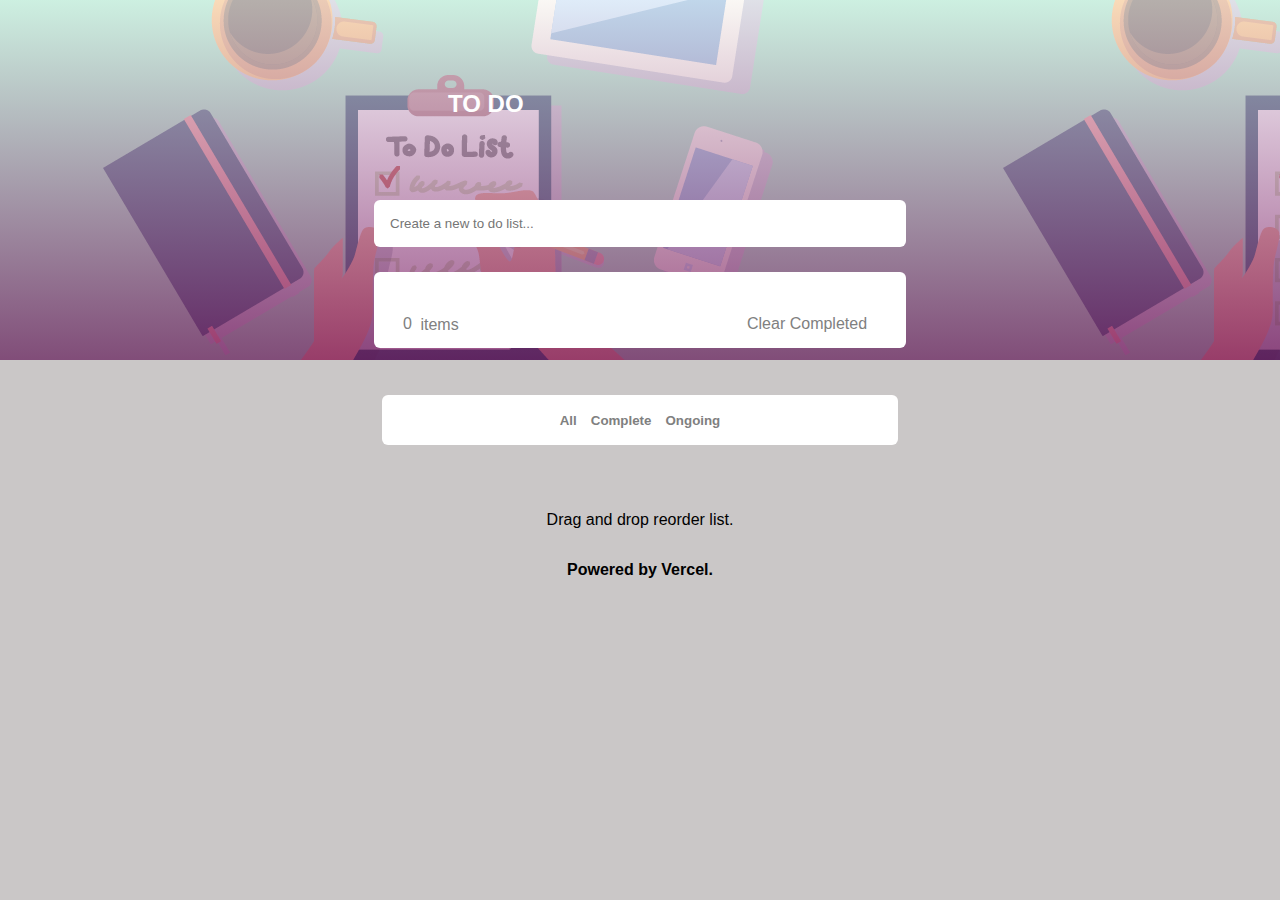
==== test.html @ 5cc34bc4 "testing" ====
<!DOCTYPE html>
<html lang="en">

<head>
    <meta charset="UTF-8">
    <meta http-equiv="X-UA-Compatible" content="IE=edge">
    <meta name="viewport" content="width=device-width, initial-scale=1.0">
    <title>To-Do List</title>

    <link rel="stylesheet" href="https://cdnjs.cloudflare.com/ajax/libs/font-awesome/5.12.1/css/all.min.css"
        integrity="sha256-mmgLkCYLUQbXn0B1SRqzHar6dCnv9oZFPEC1g1cwlkk=" crossorigin="anonymous" />

    <link rel="stylesheet" href="style.css">
    <link rel="stylesheet" href="responsive.css">
</head>

<body>

    <div class="main__container">


        <div class="banner__background">
            <div class="title">
                <h2>TO DO</h2>
                <i class="fas fa-moon" onclick="darkMode()"></i>
                <i class="fas fa-sun" onclick="location.href='index.html'"></i>
            </div>
        </div>

        <div class="list__container">

            <form class="name__container">
                <input type="text" name="list" class="list__name" placeholder="Create a new to do list..."
                    id="todoInput">
                <button id="todoButton">
                    <i class="fas fa-plus"></i>
                </button>
            </form>
            <div class="task__container">
                <div class="task__list" id="todo-list">
                </div>

            </div>
            <div class="list__footer">
                <div class="task__counter">
                    <input type="text" name="task__count" class="task__count" id="count" value="0" disabled>
                    <label for="task__count">items</label>
                </div>
                <div class="clear__button">
                    <button class="clear__task" id="clearCompleted" onclick="delCompleted()">Clear Completed</button>
                </div>
            </div>
            <div class="list__functions">
                <button class="list__functions--all" onclick="filterAll()" value="all">All</button>
                <button class="list__functions--complete" onclick="filterCompleted()" value="complete">Complete</button>
                <button class="list__functions--ongoing" onclick="filterOngoing()" value="ongoing">Ongoing</button>
                
            </div>

            <div class="body__container">

                <p class="instruction">Drag and drop reorder list.</p>
    
                <p class="footer">Powered by Vercel.</p>
    
            </div>

        </div>

    </div>

    <script src="test.js"></script>
</body>

</html>
---- style.css ----
body {
  margin: 0% auto;
  padding: 0%;
  font-family: Arial, Helvetica, sans-serif;
  background-color: #cac7c7;
}

.main__container {
  display: -webkit-box;
  display: -ms-flexbox;
  display: flex;
  -webkit-box-orient: vertical;
  -webkit-box-direction: normal;
      -ms-flex-direction: column;
          flex-direction: column;
  -webkit-box-align: center;
      -ms-flex-align: center;
          align-items: center;
  width: 100%;
}

.main__container .banner__background {
  background-image: -webkit-gradient(linear, left top, left bottom, from(rgba(245, 246, 252, 0.52)), to(rgba(117, 19, 93, 0.73))), url("images/6-things-to-do-list.webp");
  background-image: linear-gradient(to bottom, rgba(245, 246, 252, 0.52), rgba(117, 19, 93, 0.73)), url("images/6-things-to-do-list.webp");
  height: 40vh;
  width: 100%;
  display: -webkit-box;
  display: -ms-flexbox;
  display: flex;
  -webkit-box-orient: vertical;
  -webkit-box-direction: normal;
      -ms-flex-direction: column;
          flex-direction: column;
  color: white;
}

.main__container .banner__background .title {
  display: -webkit-box;
  display: -ms-flexbox;
  display: flex;
}

.main__container .banner__background .title h2 {
  margin: 7% 0 0 35%;
}

.main__container .banner__background .title .fa-moon {
  margin: 7% 0 0 350px;
  font-size: 20px;
}

.main__container .banner__background .title .fa-moon:hover {
  cursor: pointer;
  color: yellow;
}

.main__container .banner__background .title .fa-sun {
  margin: 7% 0 0 10px;
  font-size: 20px;
}

.main__container .banner__background .title .fa-sun:hover {
  cursor: pointer;
  color: yellow;
}

.main__container .list__container {
  display: -webkit-box;
  display: -ms-flexbox;
  display: flex;
  -webkit-box-orient: vertical;
  -webkit-box-direction: normal;
      -ms-flex-direction: column;
          flex-direction: column;
  position: absolute;
  -webkit-box-align: center;
      -ms-flex-align: center;
          align-items: center;
  top: 200px;
}

.main__container .list__container .name__container, .main__container .list__container .task__container {
  display: -webkit-box;
  display: -ms-flexbox;
  display: flex;
  width: 100%;
  -webkit-box-pack: center;
      -ms-flex-pack: center;
          justify-content: center;
  margin-bottom: 25px;
  border-radius: 6px;
  padding: 0.5rem;
  font-size: 2rem;
  border: none;
  background: white;
}

.main__container .list__container .name__container .list__name, .main__container .list__container .task__container .list__name {
  padding: 0.5rem;
  border: none;
  width: 100%;
}

.main__container .list__container .name__container .task__list, .main__container .list__container .task__container .task__list {
  width: 475px;
  height: 100%;
  padding: 10px 12px 50px 13px;
  background-color: white;
  border-radius: 6px;
  font-size: 12px;
  list-style: none;
}

.main__container .list__container .name__container .task__list .element, .main__container .list__container .task__container .task__list .element {
  display: -webkit-box;
  display: -ms-flexbox;
  display: flex;
  -webkit-box-pack: justify;
      -ms-flex-pack: justify;
          justify-content: space-between;
  font-size: 16px;
}

.main__container .list__container .name__container .task__list .element strike, .main__container .list__container .task__container .task__list .element strike {
  opacity: 0.5;
  background: #cecece;
}

.main__container .list__container .name__container .task__list .element .buttons .fa-check, .main__container .list__container .task__container .task__list .element .buttons .fa-check {
  padding: 5px 5px;
  color: green;
}

.main__container .list__container .name__container .task__list .element .buttons .fa-check:hover, .main__container .list__container .task__container .task__list .element .buttons .fa-check:hover {
  cursor: pointer;
  background: green;
  color: white;
  border-radius: 6px;
}

.main__container .list__container .name__container .task__list .element .buttons .fa-trash, .main__container .list__container .task__container .task__list .element .buttons .fa-trash {
  padding: 5px 5px;
  color: red;
}

.main__container .list__container .name__container .task__list .element .buttons .fa-trash:hover, .main__container .list__container .task__container .task__list .element .buttons .fa-trash:hover {
  cursor: pointer;
  background: red;
  color: white;
  border-radius: 6px;
}

.main__container .list__container .name__container .task__list .element .buttons .fa-edit, .main__container .list__container .task__container .task__list .element .buttons .fa-edit {
  padding: 5px 5px;
  color: grey;
}

.main__container .list__container .name__container .task__list .element .buttons .fa-edit:hover, .main__container .list__container .task__container .task__list .element .buttons .fa-edit:hover {
  cursor: pointer;
  background: grey;
  color: white;
  border-radius: 6px;
}

.main__container .list__container .name__container #todoButton, .main__container .list__container .task__container #todoButton {
  border: none;
  background: none;
}

.main__container .list__container .name__container #todoButton .fa-plus, .main__container .list__container .task__container #todoButton .fa-plus {
  padding: 5px 5px;
  font-weight: 600;
  color: blue;
}

.main__container .list__container .name__container #todoButton .fa-plus:hover, .main__container .list__container .task__container #todoButton .fa-plus:hover {
  cursor: pointer;
  background: blue;
  color: white;
  border-radius: 6px;
}

.main__container .list__container .list__functions {
  display: -webkit-box;
  display: -ms-flexbox;
  display: flex;
  width: 100%;
  height: 50px;
  -webkit-box-pack: center;
      -ms-flex-pack: center;
          justify-content: center;
  background-color: white;
}

.main__container .list__container .list__functions--all, .main__container .list__container .list__functions--active, .main__container .list__container .list__functions--completed {
  border: 1px solid transparent;
  background-color: transparent;
  font-weight: bolder;
  color: gray;
}

.main__container .list__container .list__footer {
  display: -webkit-box;
  display: -ms-flexbox;
  display: flex;
  width: 500px;
  -ms-flex-line-pack: center;
      align-content: center;
  -webkit-box-align: center;
      -ms-flex-align: center;
          align-items: center;
  position: relative;
  top: -60px;
  color: gray;
}

.main__container .list__container .list__footer .task__counter {
  -ms-flex-preferred-size: 50%;
      flex-basis: 50%;
  padding-left: 10px;
}

.main__container .list__container .list__footer .task__counter .task__count {
  -ms-flex-preferred-size: 50%;
      flex-basis: 50%;
  width: 10px;
  height: 15px;
  border: 1px solid transparent;
  color: gray;
  -ms-flex-item-align: start;
      align-self: flex-start;
  background-color: transparent;
  font-size: 16px;
}

.main__container .list__container .list__footer .clear__button {
  margin-left: 90px;
}

.main__container .list__container .list__footer .clear__button button {
  -ms-flex-preferred-size: 50%;
      flex-basis: 50%;
  background-color: transparent;
  border: 1px solid transparent;
  font-size: 16px;
  color: gray;
}

.main__container .list__container .list__footer .clear__button button:hover {
  cursor: pointer;
  color: white;
  background: gray;
  border-radius: 6px;
}

.main__container .list__container .body__container {
  display: -webkit-box;
  display: -ms-flexbox;
  display: flex;
  -webkit-box-orient: vertical;
  -webkit-box-direction: normal;
      -ms-flex-direction: column;
          flex-direction: column;
  -webkit-box-align: center;
      -ms-flex-align: center;
          align-items: center;
  width: 100%;
  margin-top: 50px;
  background: none;
}

.main__container .list__container .body__container .footer {
  font-weight: bolder;
}

.main__container .list__functions {
  display: -webkit-box;
  display: -ms-flexbox;
  display: flex;
  width: 500px;
  height: 50px;
  -webkit-box-pack: center;
      -ms-flex-pack: center;
          justify-content: center;
  -webkit-box-align: center;
      -ms-flex-align: center;
          align-items: center;
  background-color: white;
  border-radius: 6px;
}

.main__container .list__functions--all, .main__container .list__functions--complete, .main__container .list__functions--ongoing {
  border: 1px solid transparent;
  background-color: transparent;
  font-weight: bolder;
  color: gray;
  height: 20px;
}

.main__container .list__functions--all:hover, .main__container .list__functions--complete:hover, .main__container .list__functions--ongoing:hover {
  cursor: pointer;
  color: white;
  background: gray;
  border-radius: 6px;
}

.none {
  display: none;
}

.flex {
  display: -webkit-box;
  display: -ms-flexbox;
  display: flex;
}
/*# sourceMappingURL=style.css.map */
---- responsive.css ----
@media screen and (min-width: 320px) {
  body {
    margin: 0%;
    width: 100%;
  }
  .list__container {
    top: 110px;
  }
  .body__container {
    background-color: yellow;
  }
}
/*# sourceMappingURL=responsive.css.map */
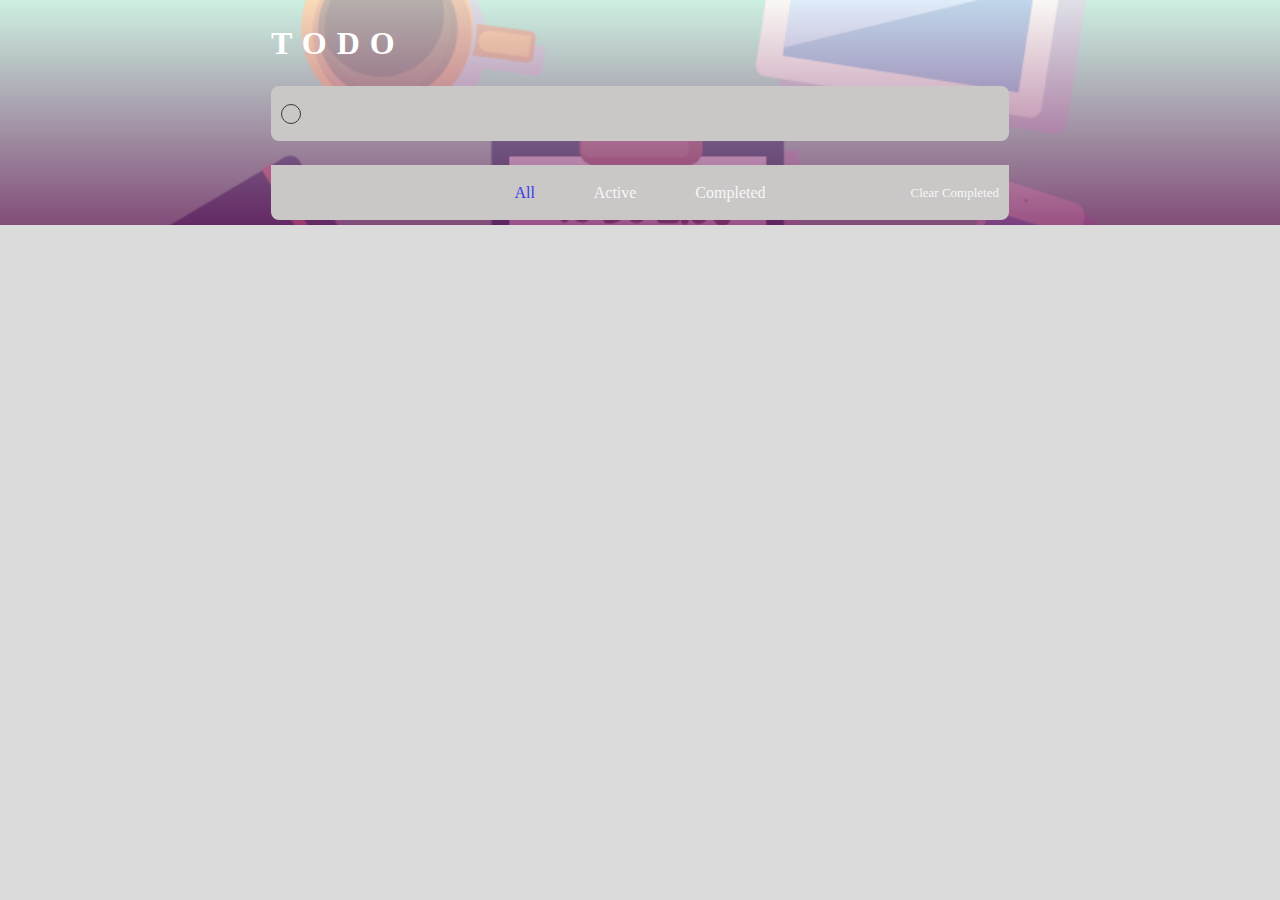
==== commit c2683a96: "test" ====
--- a/test.html
+++ b/test.html
@@ -10,64 +10,36 @@
     <link rel="stylesheet" href="https://cdnjs.cloudflare.com/ajax/libs/font-awesome/5.12.1/css/all.min.css"
         integrity="sha256-mmgLkCYLUQbXn0B1SRqzHar6dCnv9oZFPEC1g1cwlkk=" crossorigin="anonymous" />
 
-    <link rel="stylesheet" href="style.css">
-    <link rel="stylesheet" href="responsive.css">
+    <link rel="stylesheet" href="test.css">
 </head>
 
 <body>
 
-    <div class="main__container">
+    <div class="header-img">
 
-
-        <div class="banner__background">
-            <div class="title">
-                <h2>TO DO</h2>
-                <i class="fas fa-moon" onclick="darkMode()"></i>
-                <i class="fas fa-sun" onclick="location.href='index.html'"></i>
+    </div>
+    <main>
+        <div class="header">
+            <h1>TODO</h1>
+            <div onclick="changeTheme()" class="header__toggle-btn">
+                <i class="fas fa-moon"></i>
             </div>
         </div>
-
-        <div class="list__container">
-
-            <form class="name__container">
-                <input type="text" name="list" class="list__name" placeholder="Create a new to do list..."
-                    id="todoInput">
-                <button id="todoButton">
-                    <i class="fas fa-plus"></i>
-                </button>
-            </form>
-            <div class="task__container">
-                <div class="task__list" id="todo-list">
-                </div>
-
+        <div class="type-todo">
+            <div class="circle"></div>
+            <input type="text" id="todo-input">
+        </div>
+        <div class="todos"></div>
+        <div class="remarks">
+            <div class="completedCount small-size"></div>
+            <div class="small-size cursor" onclick="clearCompleted()">Clear Completed</div>
+            <div class="filters">
+                <div class="filterActive cursor" onclick="showAll()">All</div>
+                <div class="cursor" onclick="filterActive()">Active</div>
+                <div class="cursor" onclick="filterCompleted()">Completed</div>
             </div>
-            <div class="list__footer">
-                <div class="task__counter">
-                    <input type="text" name="task__count" class="task__count" id="count" value="0" disabled>
-                    <label for="task__count">items</label>
-                </div>
-                <div class="clear__button">
-                    <button class="clear__task" id="clearCompleted" onclick="delCompleted()">Clear Completed</button>
-                </div>
-            </div>
-            <div class="list__functions">
-                <button class="list__functions--all" onclick="filterAll()" value="all">All</button>
-                <button class="list__functions--complete" onclick="filterCompleted()" value="complete">Complete</button>
-                <button class="list__functions--ongoing" onclick="filterOngoing()" value="ongoing">Ongoing</button>
-                
-            </div>
-
-            <div class="body__container">
-
-                <p class="instruction">Drag and drop reorder list.</p>
-    
-                <p class="footer">Powered by Vercel.</p>
-    
-            </div>
-
         </div>
-
-    </div>
+    </main>
 
     <script src="test.js"></script>
 </body>
--- a/test.css
+++ b/test.css
@@ -0,0 +1,230 @@
+* {
+  margin: 0;
+  padding: 0;
+  -webkit-box-sizing: border-box;
+          box-sizing: border-box;
+}
+
+body {
+  --bg-todo: rgb(202, 199, 199);
+  --bg: rgb(219, 219, 219);
+  --fg: rgb(247, 247, 247);
+  --img: linear-gradient(to bottom, rgba(245, 246, 252, 0.52), rgba(117, 19, 93, 0.73)), url('images/6-things-to-do-list.webp');
+  --tgl: white;
+  background: var(--bg);
+  color: var(--fg);
+}
+
+body .fa-moon {
+  color: var(--tgl);
+}
+
+.dark {
+  --bg-todo: rgb(43, 43, 43);
+  --fg: rgb(199, 199, 199);
+  --bg: rgb(82, 82, 82);
+  --img: linear-gradient(to bottom, rgba(26, 26, 26, 0.52), rgba(41, 6, 32, 0.73)), url('images/6-things-to-do-list.webp');
+  --tgl: yellow;
+}
+
+.header-img {
+  width: 100%;
+  height: 225px;
+  background-size: cover;
+  background-image: var(--img);
+}
+
+main {
+  position: absolute;
+  top: 0;
+  height: 100vh;
+  width: 100%;
+  padding: 25px;
+}
+
+main .header {
+  display: -webkit-box;
+  display: -ms-flexbox;
+  display: flex;
+  -webkit-box-pack: justify;
+      -ms-flex-pack: justify;
+          justify-content: space-between;
+  -webkit-box-align: center;
+      -ms-flex-align: center;
+          align-items: center;
+  color: white;
+  letter-spacing: 10px;
+}
+
+main .header__toggle-btn:hover {
+  cursor: pointer;
+}
+
+.type-todo {
+  margin-top: 24px;
+  width: 100%;
+  background: var(--bg-todo);
+  padding: 10px;
+  height: 55px;
+  display: -ms-grid;
+  display: grid;
+  -ms-grid-columns: 10% auto;
+      grid-template-columns: 10% auto;
+  -webkit-box-align: center;
+      -ms-flex-align: center;
+          align-items: center;
+  border-radius: 8px;
+}
+
+.type-todo #todo-input {
+  background: transparent;
+  width: 100%;
+  height: 100%;
+  font-size: 20px;
+  border: none;
+  color: var(--fg);
+  caret-color: #4545f1;
+}
+
+.type-todo #todo-input:focus {
+  outline: none;
+}
+
+.circle {
+  width: 20px;
+  height: 20px;
+  border-radius: 50%;
+  border: 1px solid #3a3939;
+}
+
+.circle:hover {
+  cursor: pointer;
+}
+
+.cross {
+  opacity: 0;
+}
+
+.todos {
+  background: var(--bg-todo);
+  margin-top: 24px;
+  border-top-left-radius: 8px;
+  border-top-right-radius: 8px;
+}
+
+.todo {
+  width: 100%;
+  height: 55px;
+  display: -ms-grid;
+  display: grid;
+  -ms-grid-columns: 10% auto 10%;
+      grid-template-columns: 10% auto 10%;
+  -webkit-box-align: center;
+      -ms-flex-align: center;
+          align-items: center;
+  padding: 10px;
+  font-size: 20px;
+  border-bottom: 1px solid #1a1a1a;
+}
+
+.todo input[type="checkbox"] {
+  display: none;
+}
+
+.todo p {
+  cursor: -webkit-grab;
+  cursor: grab;
+}
+
+.todo p:hover {
+  font-weight: bold;
+}
+
+.todo:hover .cross {
+  cursor: pointer;
+  opacity: 1;
+}
+
+.active {
+  position: relative;
+  background: green;
+}
+
+.active::before {
+  position: absolute;
+  width: 10px;
+  height: 10px;
+}
+
+.small-size {
+  font-size: 13px;
+  color: var(--fg);
+}
+
+.remarks {
+  position: relative;
+  background: var(--bg-todo);
+  height: 55px;
+  display: -webkit-box;
+  display: -ms-flexbox;
+  display: flex;
+  -webkit-box-pack: justify;
+      -ms-flex-pack: justify;
+          justify-content: space-between;
+  -webkit-box-align: center;
+      -ms-flex-align: center;
+          align-items: center;
+  border-bottom-left-radius: 8px;
+  border-bottom-right-radius: 8px;
+}
+
+.remarks div {
+  padding: 0 10px;
+}
+
+.filters {
+  background: var(--bg-todo);
+  height: 55px;
+  position: absolute;
+  bottom: -70px;
+  width: 100%;
+  display: -webkit-box;
+  display: -ms-flexbox;
+  display: flex;
+  -webkit-box-pack: space-evenly;
+      -ms-flex-pack: space-evenly;
+          justify-content: space-evenly;
+  -webkit-box-align: center;
+      -ms-flex-align: center;
+          align-items: center;
+  border-radius: 8px;
+}
+
+.filterActive {
+  color: #3737e7;
+}
+
+.cursor:hover {
+  cursor: pointer;
+}
+
+@media screen and (min-width: 800px) {
+  .header,
+  .type-todo,
+  .todos,
+  .remarks {
+    width: 60%;
+    margin-left: auto;
+    margin-right: auto;
+  }
+  .filters {
+    top: 0;
+    bottom: 0;
+    left: 50%;
+    -webkit-transform: translateX(-50%);
+            transform: translateX(-50%);
+    width: 50%;
+    background: transparent;
+  }
+}
+/*# sourceMappingURL=test.css.map */